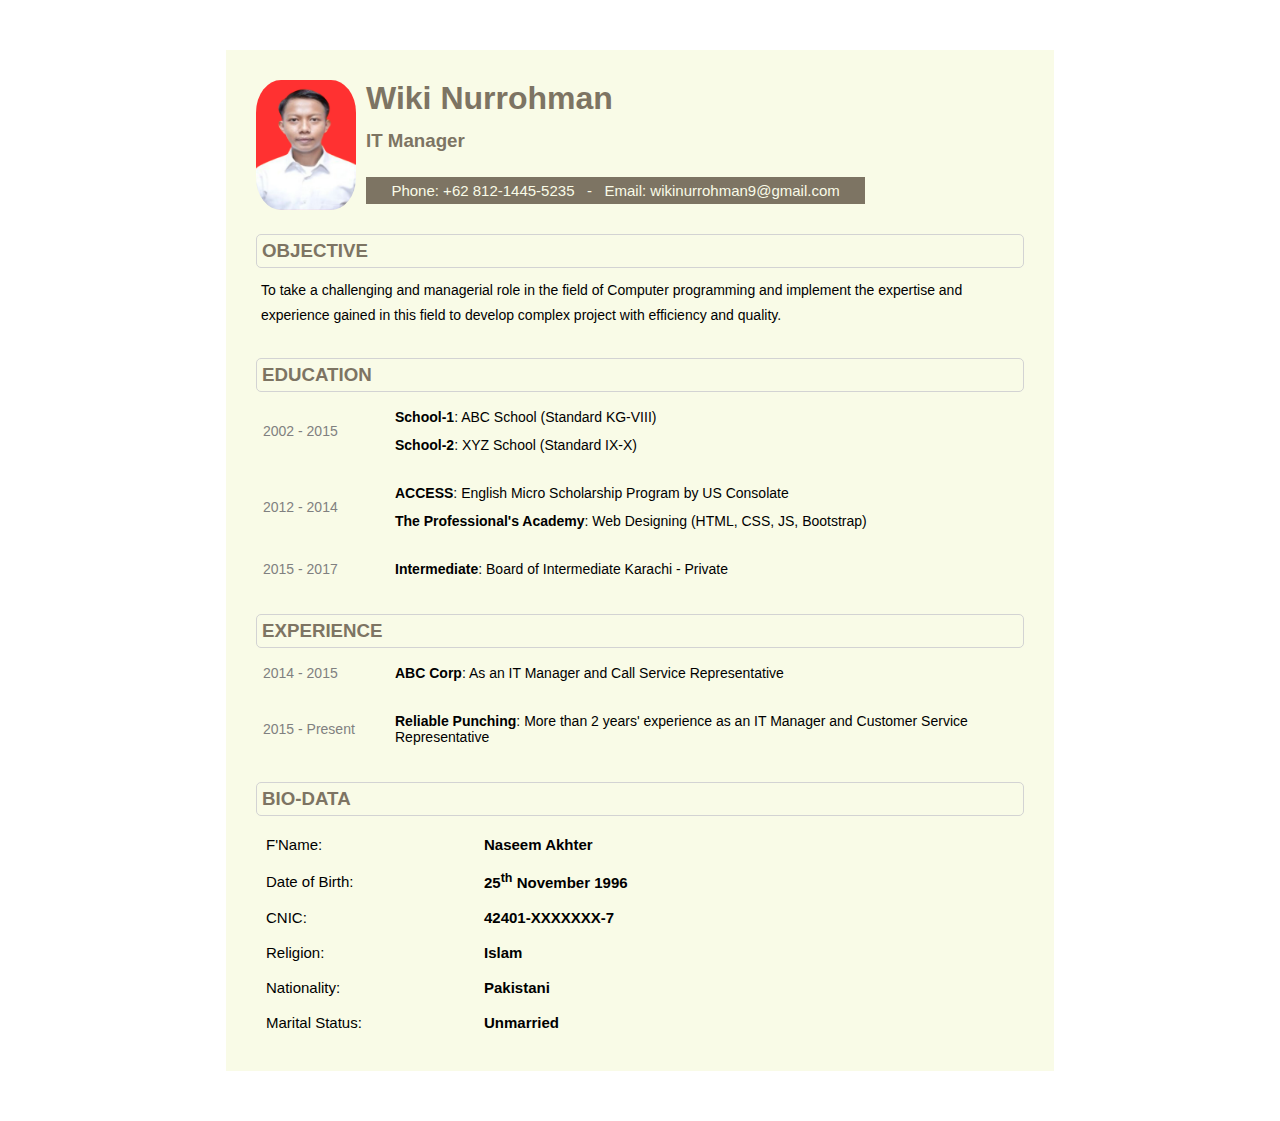
==== index.html @ 7061c115 "Add files via upload" ====
<!DOCTYPE html>
<html lang="en">
<head>
    <meta charset="UTF-8">
    <title>CV Wiki Nurrohman</title>
    <link href="https://fonts.googleapis.com/css?family=Montserrat" rel="stylesheet">
    <link rel="stylesheet" href="style.css">
</head>
<body>
   
<div id="page">
    <div class="photo-and-name">
        <img src="formal.png" class="photo" alt="Profile Picture">
        <div class="contact-info-box">
            <h1 class="name">Wiki Nurrohman</h1>
            <br>
            <h3 class="job-title">IT Manager</h3>
            <p class="contact-details">Phone: +62 812-1445-5235 &nbsp; - &nbsp; Email: wikinurrohman9@gmail.com</p>
        </div>
    </div>
    <div id="objective">
        <h3>Objective</h3>
        <p>
            To take a challenging and managerial role in the field of Computer programming and implement the expertise and experience gained in this field to develop complex project with efficiency and quality. 
        </p>
    </div>
    <div id="education">
        <h3>Education</h3>
        <table>
            <tr class="school-1">
                <td rowspan="2">2002 - 2015</td>
                <td><b>School-1</b>: ABC School (Standard KG-VIII)</td>
            </tr>
            <tr class="school-2">
                <td><b>School-2</b>: XYZ School (Standard IX-X)</td>
            </tr>
            
            <tr class="school-1">
                <td rowspan="2">2012 - 2014</td>
                <td><b>ACCESS</b>: English Micro Scholarship Program by US Consolate</td>
            </tr>
            <tr class="school-2">
                <td><b>The Professional's Academy</b>: Web Designing (HTML, CSS, JS, Bootstrap)</td>
            </tr>
            
            <tr>
                <td style="width: 120px; color: gray;">2015 - 2017</td>
                <td><b>Intermediate</b>: Board of Intermediate Karachi - Private</td>
            </tr>
        </table>
    </div>
    <div id="work">
        <h3>Experience</h3>
        <table>
            <tr class="work-1">
                <td>2014 - 2015</td>
                <td><b>ABC Corp</b>: As an IT Manager and Call Service Representative</td>
            </tr>
            <tr class="work-2">
                <td>2015 - Present</td>
                <td><b>Reliable Punching</b>: More than 2 years' experience as an IT Manager and Customer Service Representative</td>
            </tr>
 
        </table>
    </div>
    <div id="bio-data">
        <h3>Bio-Data</h3>
        <table>
            <tr>
                <td>F'Name:</td>
                <td><b>Naseem Akhter</b></td>
            </tr>
            <tr>
                <td>Date of Birth:</td>
                <td><b>25<sup>th</sup> November 1996</b></td>
            </tr>
            <tr>
                <td>CNIC:</td>
                <td><b>42401-XXXXXXX-7</b></td>
            </tr>
            <tr>
                <td>Religion:</td>
                <td><b>Islam</b></td>
            </tr>
            <tr>
                <td>Nationality:</td>
                <td><b>Pakistani</b></td>
            </tr>
            <tr>
                <td>Marital Status:</td>
                <td><b>Unmarried</b></td>
            </tr>
        </table>
    </div>
</div>

</body>
</html>
---- style.css ----
* {margin: 0;padding: 0;}

body{font-family: 'archivi-black', sans-serif;}

#page {
    min-height: 200px;
    width: 60%;
    min-width: 600px;
    background: #F9FBE7;
    margin: 50px auto;
    padding: 30px;
    color: #7D7463;
}

.photo-and-name {
    /* NO STYLE NEEDED YET */
}

.photo {
    float: left;
    margin-right: 10px;
    width: 100px;
    height: 130px;
    border-radius: 25%;
}

.contact-info-box {
    width: 65%;
    display: inline-block;
}

.name {
    margin-bottom: -5px;
}
.job-title {
    display: inline-block;
}

.contact-details {
    background: #7D7463;
    color: #F9FBE7;
    text-align: center;
    margin: auto;
    margin-top: 25px;
    padding: 5px;
    font-size: 15px;
}

#objective {
    
}

#objective h3 {
    border: 1px solid #d3d3d3;
    text-transform: uppercase;
    padding: 5px;
    border-radius: 5px;
    margin: 30px 0 10px;
}

#objective p {
    padding: 0 5px;
    line-height: 25px;
    font-size: 14px;
    color: #000;
}

#education h3 {
    border: 1px solid #d3d3d3;
    text-transform: uppercase;
    padding: 5px;
    border-radius: 5px;
    margin: 30px 0 10px;
}

#education table td {
    padding: 5px;
    font-size: 14px;
    color: #000;
}

#education table tr.school-1 td:first-child {
    width: 120px;
    color: gray;
    padding-bottom: 25px;
}

#education table tr.school-2 td:first-child {
    padding-bottom: 25px;
}

#work h3 {
    border: 1px solid #d3d3d3;
    text-transform: uppercase;
    padding: 5px;
    border-radius: 5px;
    margin: 30px 0 10px;
}

#work table td {
    padding: 5px;
    font-size: 14px;
    color: #000;
}

#work table tr.work-1 td:first-child {
    width: 120px;
    color: gray;
    padding-bottom: 25px;
}

#work table tr.work-1 td {
    padding-bottom: 25px;
}

#work table tr.work-2 td:first-child {
    width: 120px;
    color: gray;
}

#bio-data h3 {
    border: 1px solid #d3d3d3;
    text-transform: uppercase;
    padding: 5px;
    border-radius: 5px;
    margin: 30px 0 10px;
}

#bio-data table td {
    padding: 8px;
    font-size: 15px;
    color: #000;
}

#bio-data table tr td:first-child {
    width: 200px;
}

#bio-data table tr td:nth-child(2) {
    width: 300px;
}
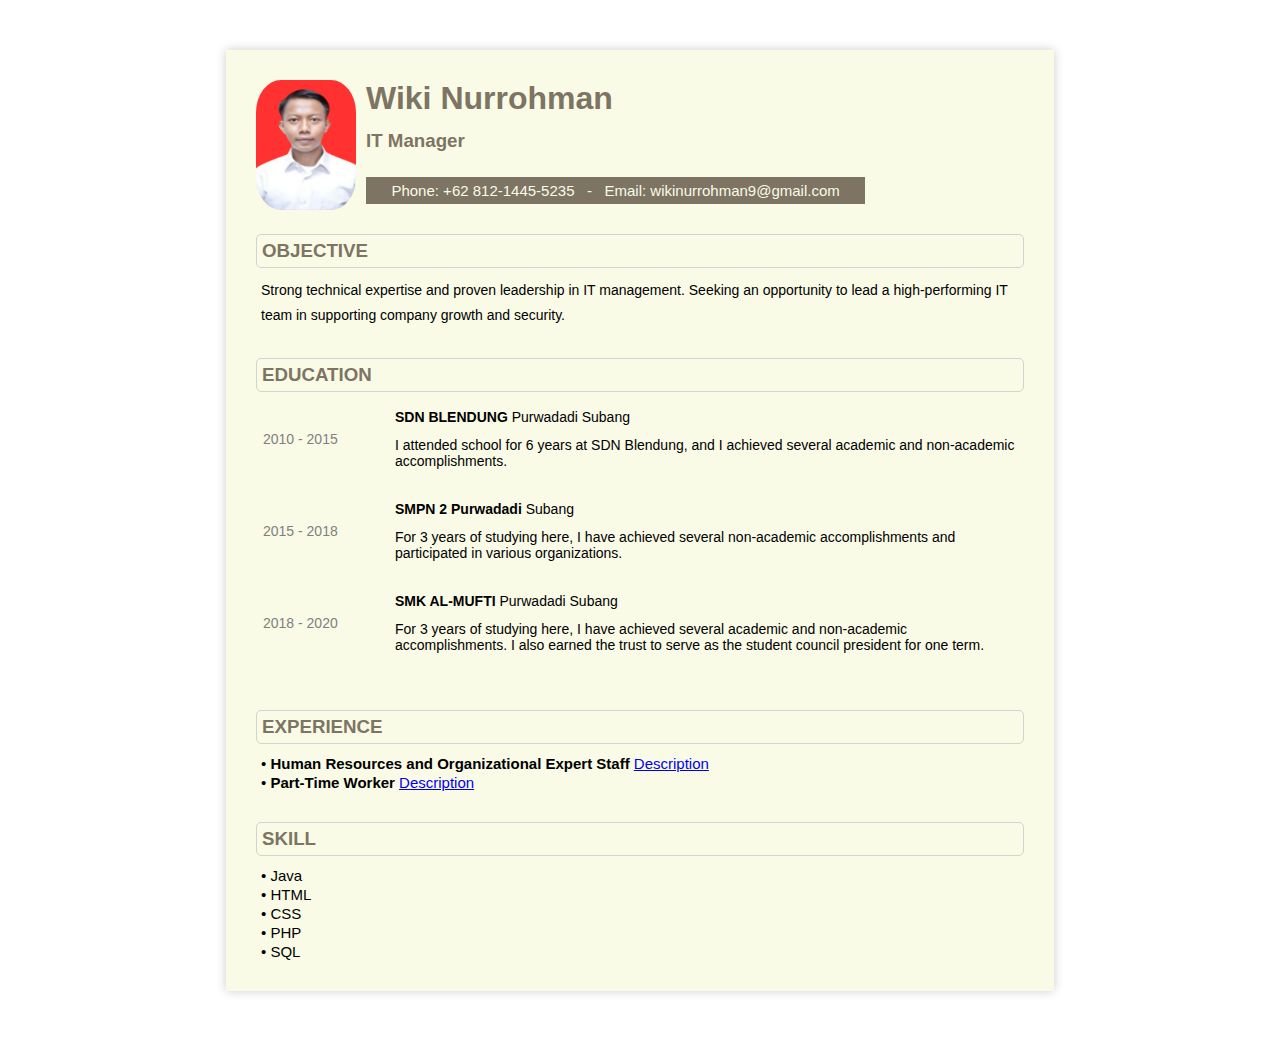
==== commit 39d25f92: "Add files via upload" ====
--- a/index.html
+++ b/index.html
@@ -1,98 +1,85 @@
 <!DOCTYPE html>
 <html lang="en">
+
 <head>
     <meta charset="UTF-8">
     <title>CV Wiki Nurrohman</title>
     <link href="https://fonts.googleapis.com/css?family=Montserrat" rel="stylesheet">
     <link rel="stylesheet" href="style.css">
 </head>
+
 <body>
-   
-<div id="page">
-    <div class="photo-and-name">
-        <img src="formal.png" class="photo" alt="Profile Picture">
-        <div class="contact-info-box">
-            <h1 class="name">Wiki Nurrohman</h1>
-            <br>
-            <h3 class="job-title">IT Manager</h3>
-            <p class="contact-details">Phone: +62 812-1445-5235 &nbsp; - &nbsp; Email: wikinurrohman9@gmail.com</p>
+
+    <div id="page">
+        <div class="photo-and-name">
+            <img src="formal.png" class="photo" alt="Profile Picture">
+            <div class="contact-info-box">
+                <h1 class="name">Wiki Nurrohman</h1>
+                <br>
+                <h3 class="job-title">IT Manager</h3>
+                <p class="contact-details">Phone: +62 812-1445-5235 &nbsp; - &nbsp; Email: wikinurrohman9@gmail.com</p>
+            </div>
+        </div>
+        <div id="objective">
+            <h3>Objective</h3>
+            <p>
+                Strong technical expertise and proven leadership in IT management.
+                Seeking an opportunity to lead a high-performing IT team in supporting company growth and security.
+            </p>
+        </div>
+        <div id="education">
+            <h3>Education</h3>
+            <table>
+                <tr class="school-1">
+                    <td rowspan="2">2010 - 2015</td>
+                    <td><b>SDN BLENDUNG</b> Purwadadi Subang</td>
+                </tr>
+                <tr class="school-2">
+                    <td>I attended school for 6 years at SDN Blendung, and I achieved several academic and non-academic
+                        accomplishments.</td>
+                </tr>
+
+                <tr class="school-1">
+                    <td rowspan="2">2015 - 2018</td>
+                    <td><b>SMPN 2 Purwadadi</b> Subang</td>
+                </tr>
+                <tr class="school-2">
+                    <td>For 3 years of studying here, I have achieved several non-academic accomplishments and
+                        participated in various organizations.</td>
+                </tr>
+
+                <tr class="school-1">
+                    <td rowspan="2">2018 - 2020</td>
+                    <td><b>SMK AL-MUFTI</b> Purwadadi Subang</td>
+                </tr>
+                <tr class="school-2">
+                    <td>For 3 years of studying here, I have achieved several academic and non-academic accomplishments.
+                        I also earned the trust to serve as the student council president for one term.</td>
+                </tr>
+            </table>
+        </div>
+
+        <div id="work">
+            <h3>Experience</h3>
+            <ul>
+                <p>&bull; <b>Human Resources and Organizational Expert Staff</b>
+                    <a href="pertama.html">Description</a>
+                </p>
+                <p>&bull; <b>Part-Time Worker</b>
+                    <a href="kedua.html">Description</a>
+                </p>
+            </ul>
+        </div>
+
+        <div id="Skill">
+            <h3>Skill</h3>
+            <p>&bull; Java </p>
+            <p>&bull; HTML </p>
+            <p>&bull; CSS </p>
+            <p>&bull; PHP </p>
+            <p>&bull; SQL </p>
         </div>
     </div>
-    <div id="objective">
-        <h3>Objective</h3>
-        <p>
-            To take a challenging and managerial role in the field of Computer programming and implement the expertise and experience gained in this field to develop complex project with efficiency and quality. 
-        </p>
-    </div>
-    <div id="education">
-        <h3>Education</h3>
-        <table>
-            <tr class="school-1">
-                <td rowspan="2">2002 - 2015</td>
-                <td><b>School-1</b>: ABC School (Standard KG-VIII)</td>
-            </tr>
-            <tr class="school-2">
-                <td><b>School-2</b>: XYZ School (Standard IX-X)</td>
-            </tr>
-            
-            <tr class="school-1">
-                <td rowspan="2">2012 - 2014</td>
-                <td><b>ACCESS</b>: English Micro Scholarship Program by US Consolate</td>
-            </tr>
-            <tr class="school-2">
-                <td><b>The Professional's Academy</b>: Web Designing (HTML, CSS, JS, Bootstrap)</td>
-            </tr>
-            
-            <tr>
-                <td style="width: 120px; color: gray;">2015 - 2017</td>
-                <td><b>Intermediate</b>: Board of Intermediate Karachi - Private</td>
-            </tr>
-        </table>
-    </div>
-    <div id="work">
-        <h3>Experience</h3>
-        <table>
-            <tr class="work-1">
-                <td>2014 - 2015</td>
-                <td><b>ABC Corp</b>: As an IT Manager and Call Service Representative</td>
-            </tr>
-            <tr class="work-2">
-                <td>2015 - Present</td>
-                <td><b>Reliable Punching</b>: More than 2 years' experience as an IT Manager and Customer Service Representative</td>
-            </tr>
- 
-        </table>
-    </div>
-    <div id="bio-data">
-        <h3>Bio-Data</h3>
-        <table>
-            <tr>
-                <td>F'Name:</td>
-                <td><b>Naseem Akhter</b></td>
-            </tr>
-            <tr>
-                <td>Date of Birth:</td>
-                <td><b>25<sup>th</sup> November 1996</b></td>
-            </tr>
-            <tr>
-                <td>CNIC:</td>
-                <td><b>42401-XXXXXXX-7</b></td>
-            </tr>
-            <tr>
-                <td>Religion:</td>
-                <td><b>Islam</b></td>
-            </tr>
-            <tr>
-                <td>Nationality:</td>
-                <td><b>Pakistani</b></td>
-            </tr>
-            <tr>
-                <td>Marital Status:</td>
-                <td><b>Unmarried</b></td>
-            </tr>
-        </table>
-    </div>
-</div>
 
 </body>
 </html>--- a/style.css
+++ b/style.css
@@ -1,6 +1,12 @@
-* {margin: 0;padding: 0;}
+* {
+    margin: 0;
+    padding: 0;
+}
 
-body{font-family: 'archivi-black', sans-serif;}
+body {
+    font-family: 'archivi-black', sans-serif;
+    text-align: left;
+}
 
 #page {
     min-height: 200px;
@@ -10,6 +16,7 @@
     margin: 50px auto;
     padding: 30px;
     color: #7D7463;
+    box-shadow: 0 0 10px rgba(0, 0, 0, 0.2);
 }
 
 .photo-and-name {
@@ -32,6 +39,7 @@
 .name {
     margin-bottom: -5px;
 }
+
 .job-title {
     display: inline-block;
 }
@@ -46,9 +54,7 @@
     font-size: 15px;
 }
 
-#objective {
-    
-}
+#objective {}
 
 #objective h3 {
     border: 1px solid #d3d3d3;
@@ -97,28 +103,15 @@
     margin: 30px 0 10px;
 }
 
-#work table td {
-    padding: 5px;
-    font-size: 14px;
+#work p {
+    font-size: 15px;
     color: #000;
+    margin: 0;
+    padding: 1px;
+    padding-left: 5px;
 }
 
-#work table tr.work-1 td:first-child {
-    width: 120px;
-    color: gray;
-    padding-bottom: 25px;
-}
-
-#work table tr.work-1 td {
-    padding-bottom: 25px;
-}
-
-#work table tr.work-2 td:first-child {
-    width: 120px;
-    color: gray;
-}
-
-#bio-data h3 {
+#Skill h3 {
     border: 1px solid #d3d3d3;
     text-transform: uppercase;
     padding: 5px;
@@ -126,16 +119,10 @@
     margin: 30px 0 10px;
 }
 
-#bio-data table td {
-    padding: 8px;
+#Skill p {
     font-size: 15px;
     color: #000;
-}
-
-#bio-data table tr td:first-child {
-    width: 200px;
-}
-
-#bio-data table tr td:nth-child(2) {
-    width: 300px;
+    margin: 0;
+    padding: 1px;
+    padding-left: 5px;
 }